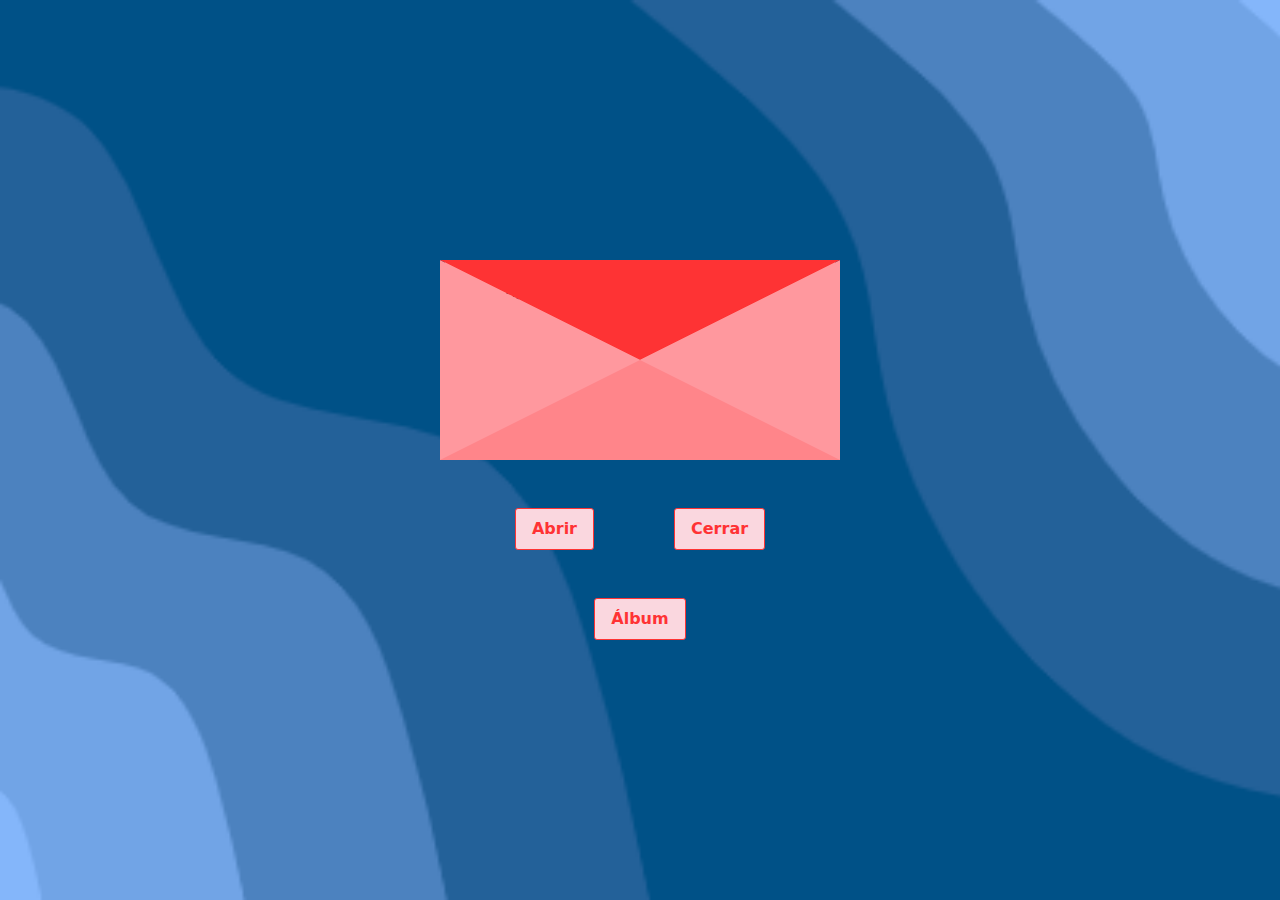
==== index.html @ e8551b93 "Add files via upload" ====
<!DOCTYPE html>
<html lang="es">
<head>
  <meta charset="UTF-8">
  <meta name="viewport" content="width=device-width, initial-scale=1.0">
  <title>Carta</title>
  <link rel="stylesheet" href="bootstrap.min.css" />
  <link rel="stylesheet" href="style.css">
</head>
<body>
  <main>
    <div class="container-letter">
      <div class="cover"></div>
      <span class="heart">&#128150;</span>
      <p class="paper" id="mainMessage">
        CARTA
      </p>
      <div class="letter"></div>
    </div>
    <div class="options">
      <button id="open">Abrir</button>
      <button id="close">Cerrar</butto>
    </div>
    <div class="options">
      <button id="back" onclick="location.href='nuestro-album.html';"">Álbum</button>
    </div>
  </main>
  <script src="script.js"></script>
</body>
</html>
---- style.css ----
/* reset css */

* {
  min-width: 0;
  font: inherit;
}

*,
*::before,
*::after {
  box-sizing: border-box;
}

img,
video,
svg {
  display: block;
  height: auto;
  max-width: 100%;
}

body {
  margin: 0;
  min-height: 100dvh;
}

h1,
h2,
h3 {
  text-wrap: balance;
}

p {
  text-wrap: pretty;
}

/* styles */
/* TODO: Cambiar la fuente

* {
  font-family: comic-sans;
} */

body {
  background-image: url("fondo2.png");
  background-position:center;
  background-repeat: repeat;
  background-size: cover;
  background-attachment: fixed;
  /* margin: 101px; */
  /* margin-right: 100px;
  margin-left: 10px; */
}

main {
  display: flex;
  flex-direction: column;

  gap: 3rem;
  justify-content: center;
  align-items: center;
  height: 100vh;
}

.container-letter {
  position: relative;
}

.cover {
  position: absolute;
  border-left: 200px solid transparent;
  border-right: 200px solid transparent;
  border-top: 100px solid #fe3334;
  border-bottom: 100px solid transparent;

  /*  */
  transition: transform .75s;
  transform-origin: top;
}

.paper {
  position: absolute;
  padding: 1.5rem;
  line-height: 2rem;
  right: 5px;
  /*  */
  z-index: -1;
  background: white;
  width: 390px;
  height: 180px;

  transition: all .75s;
}

.letter {
  border-left: 200px solid #ff989e;
  border-right: 200px solid #ff989e;
  border-top: 100px solid transparent;
  border-bottom: 100px solid #ff858a;
}

.options {
  display: flex;
  gap: 5rem;

  & button {
    color: #ff3234;
    font-weight: 600;
    border-radius: 3px;
    background: #fad7df;
    padding: 0.5rem 1rem;
    border: 1px solid #fe3334;
    cursor: pointer;
  }

  & button:hover {
    background: #ff989e;
    color: white;
  }
}

.open-cover {
  transform: rotatex(180deg);
}

.open-paper {
  animation: openPaper .5s forwards;
}

@keyframes openPaper {
  0% {
    top: 0;
  }
  100% {
    top: -120px;
  }
}

.close-paper {
  animation: closePaper .5s forwards;
}

@keyframes closePaper {
  0% {
    top: -120px;
  }
  100% {
    top: 0;
  }
}


.heart {
  display: none;
  position: absolute;
  top: 25%;
  left: 42%;
  margin: auto;
  font-size: 3rem;

  color: #fe3334;

  animation: crecer 1s forwards ;
}

@keyframes crecer {
  0% {
    scale: 1;
    opacity: 1;
  }
  100% {
    scale: 3;
    opacity: 0;

  }
}
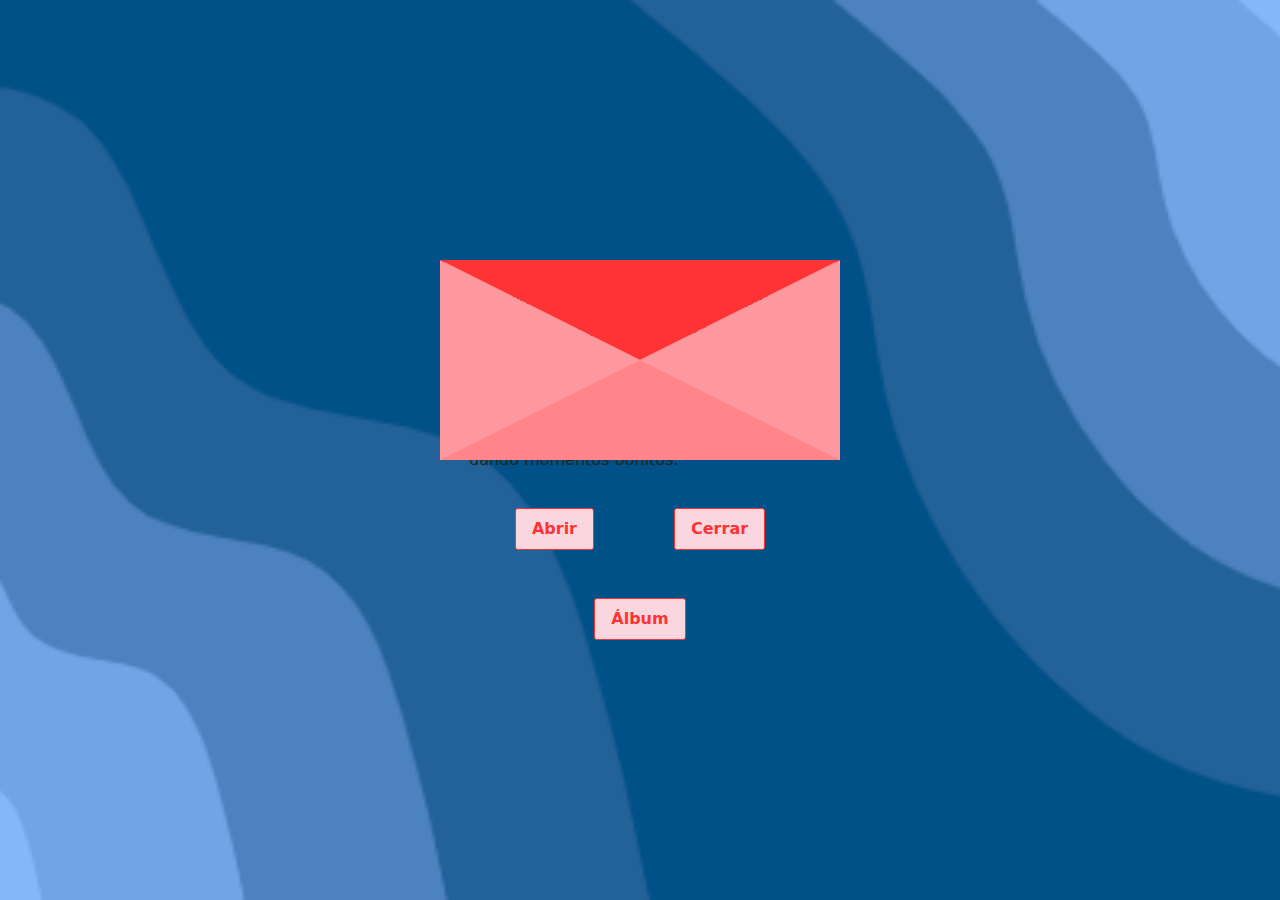
==== commit c10d6d18: "Add files via upload" ====
--- a/index.html
+++ b/index.html
@@ -13,7 +13,7 @@
       <div class="cover"></div>
       <span class="heart">&#128150;</span>
       <p class="paper" id="mainMessage">
-        CARTA
+        Te quiero dar esta pequeña carta, para que recuerdes lo mucho que te amo y lo mucho que me gusta estar contigo, agradezco al destino por curzarte en mi vida, esperemos que el futuro nos siga dando momentos bonitos. 
       </p>
       <div class="letter"></div>
     </div>
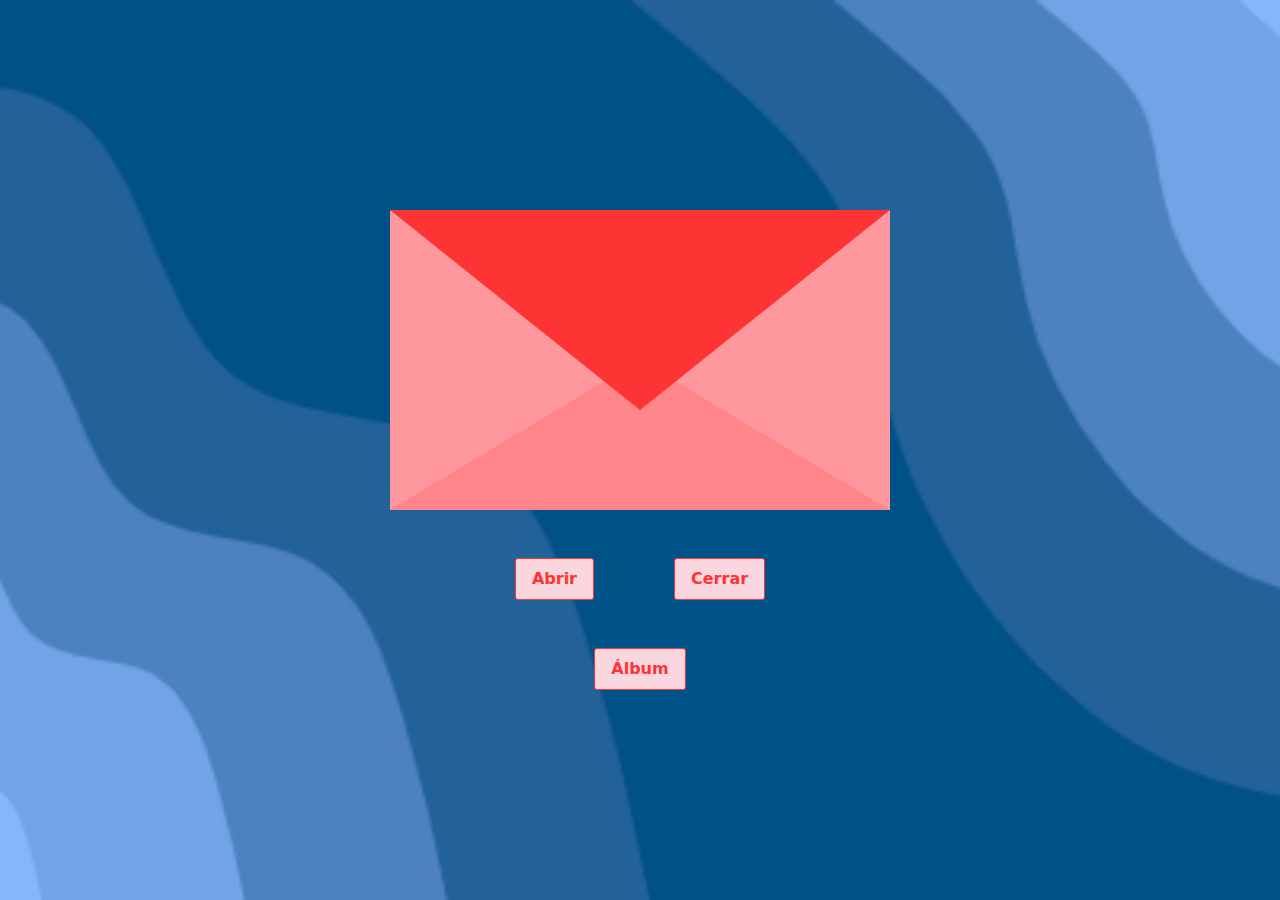
==== commit 446d7f60: "Add files via upload" ====
--- a/index.html
+++ b/index.html
@@ -13,7 +13,7 @@
       <div class="cover"></div>
       <span class="heart">&#128150;</span>
       <p class="paper" id="mainMessage">
-        Te quiero dar esta pequeña carta, para que recuerdes lo mucho que te amo y lo mucho que me gusta estar contigo, agradezco al destino por curzarte en mi vida, esperemos que el futuro nos siga dando momentos bonitos. 
+        Te quiero dar esta pequeña carta, para que recuerdes lo mucho que te amo y lo mucho que me gusta estar contigo, agradezco al destino por curzarte en mi vida, esperemos que el futuro nos siga dando momentos bonitos. ❣️
       </p>
       <div class="letter"></div>
     </div>
--- a/style.css
+++ b/style.css
@@ -43,7 +43,7 @@
 
 body {
   background-image: url("fondo2.png");
-  background-position:center;
+  background-position: center;
   background-repeat: repeat;
   background-size: cover;
   background-attachment: fixed;
@@ -68,55 +68,53 @@
 
 .cover {
   position: absolute;
-  border-left: 200px solid transparent;
-  border-right: 200px solid transparent;
-  border-top: 100px solid #fe3334;
-  border-bottom: 100px solid transparent;
+  border-left: 250px solid transparent;
+  border-right: 250px solid transparent;
+  border-top: 200px solid #fe3334;
+  border-bottom: 150px solid transparent;
 
-  /*  */
   transition: transform .75s;
   transform-origin: top;
 }
 
 .paper {
   position: absolute;
-  padding: 1.5rem;
-  line-height: 2rem;
+  padding: 2rem;
+  line-height: 2.5rem;
   right: 5px;
-  /*  */
   z-index: -1;
   background: white;
-  width: 390px;
-  height: 180px;
+  width: 490px;
+  height: 230px;
 
   transition: all .75s;
 }
 
 .letter {
-  border-left: 200px solid #ff989e;
-  border-right: 200px solid #ff989e;
-  border-top: 100px solid transparent;
-  border-bottom: 100px solid #ff858a;
+  border-left: 250px solid #ff989e;
+  border-right: 250px solid #ff989e;
+  border-top: 150px solid transparent;
+  border-bottom: 150px solid #ff858a;
 }
 
 .options {
   display: flex;
   gap: 5rem;
+}
 
-  & button {
-    color: #ff3234;
-    font-weight: 600;
-    border-radius: 3px;
-    background: #fad7df;
-    padding: 0.5rem 1rem;
-    border: 1px solid #fe3334;
-    cursor: pointer;
-  }
+.options button {
+  color: #ff3234;
+  font-weight: 600;
+  border-radius: 3px;
+  background: #fad7df;
+  padding: 0.5rem 1rem;
+  border: 1px solid #fe3334;
+  cursor: pointer;
+}
 
-  & button:hover {
-    background: #ff989e;
-    color: white;
-  }
+.options button:hover {
+  background: #ff989e;
+  color: white;
 }
 
 .open-cover {
@@ -132,7 +130,7 @@
     top: 0;
   }
   100% {
-    top: -120px;
+    top: -230px;
   }
 }
 
@@ -142,13 +140,12 @@
 
 @keyframes closePaper {
   0% {
-    top: -120px;
+    top: -230px;
   }
   100% {
     top: 0;
   }
 }
-
 
 .heart {
   display: none;
@@ -160,7 +157,7 @@
 
   color: #fe3334;
 
-  animation: crecer 1s forwards ;
+  animation: crecer 1s forwards;
 }
 
 @keyframes crecer {
@@ -171,6 +168,5 @@
   100% {
     scale: 3;
     opacity: 0;
-
   }
 }
